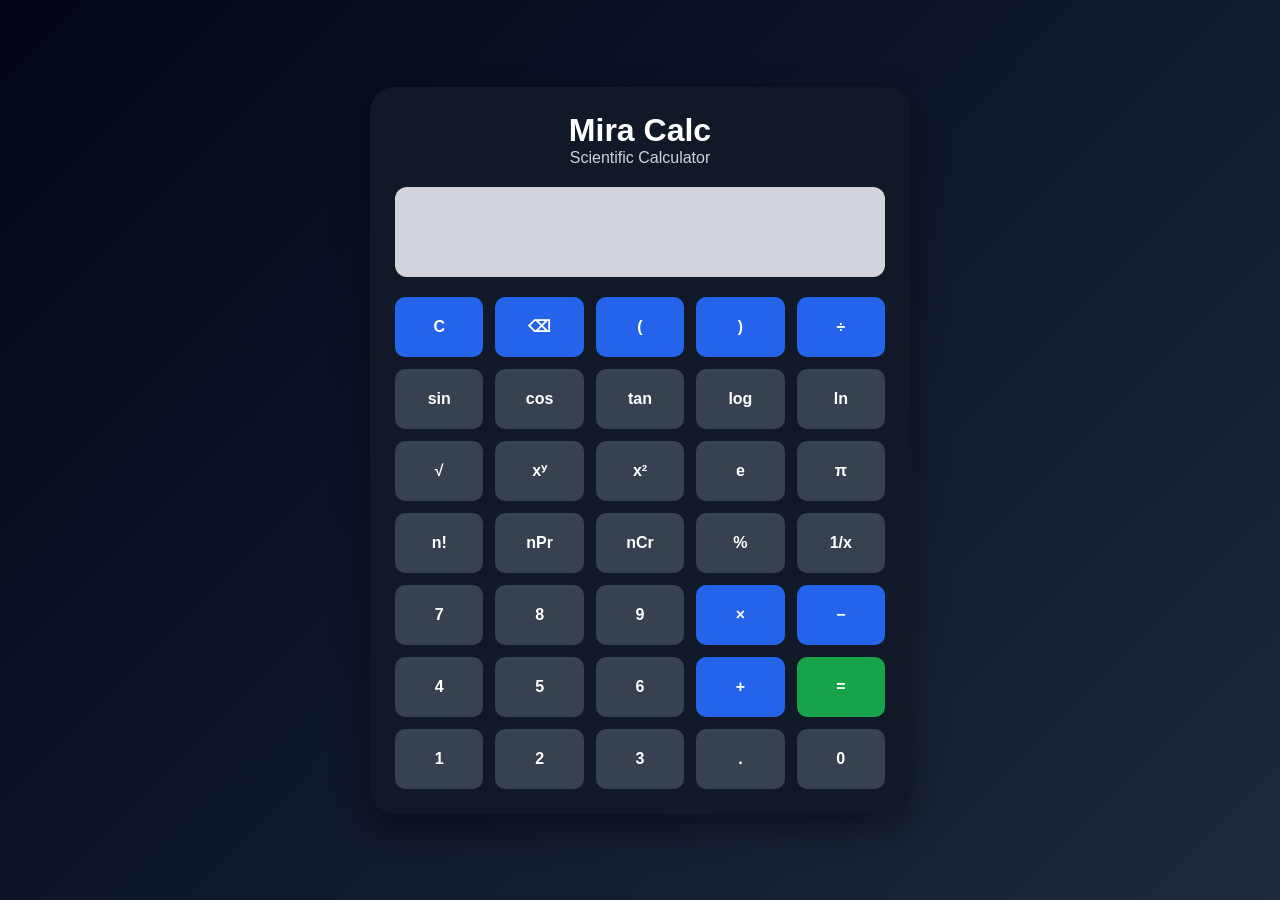
==== calculator.html @ 7aa60807 "Add files via upload" ====
<!DOCTYPE html>
<html lang="en">
<head>
  <meta charset="UTF-8">
  <meta name="viewport" content="width=device-width, initial-scale=1.0">
  <title>Mira Calc</title>
  <link rel="stylesheet" href="style.css">
</head>

<body>
<div class="calculator-container">
  <div class="calculator">
    <div class="calc-top">
      <h2>Mira Calc</h2><span>Scientific Calculator</span>
    </div>
    <input type="text" id="display" readonly>
    <div class="buttons">

      <button class="operator" onclick="clearDisplay()">C</button>
      <button class="operator" onclick="deleteLast()">⌫</button>
      <button class="operator" onclick="append('(')">(</button>
      <button class="operator" onclick="append(')')">)</button>
      <button class="operator" onclick="append('/')">÷</button>

      <button onclick="append('Math.sin(')">sin</button>
      <button onclick="append('Math.cos(')">cos</button>
      <button onclick="append('Math.tan(')">tan</button>
      <button onclick="append('Math.log10(')">log</button>
      <button onclick="append('Math.log(')">ln</button>

      <button onclick="append('Math.sqrt(')">√</button>
      <button onclick="append('**')">xʸ</button>
      <button onclick="append('**2')">x²</button>
      <button onclick="append('Math.E')">e</button>
      <button onclick="append('Math.PI')">π</button>

      <button onclick="factorial()">n!</button>
      <button onclick="permutation()">nPr</button>
      <button onclick="combination()">nCr</button>
      <button onclick="append('%')">%</button>
      <button onclick="append('1/')">1/x</button>

      <button onclick="append('7')">7</button>
      <button onclick="append('8')">8</button>
      <button onclick="append('9')">9</button>
      <button class="operator" onclick="append('*')">×</button>
      <button class="operator" onclick="append('-')">−</button>

      <button onclick="append('4')">4</button>
      <button onclick="append('5')">5</button>
      <button onclick="append('6')">6</button>
      <button class="operator" onclick="append('+')">+</button>
      <button class="equal" onclick="calculate()">=</button>

      <button onclick="append('1')">1</button>
      <button onclick="append('2')">2</button>
      <button onclick="append('3')">3</button>
      <button onclick="append('.')">.</button>
      <button onclick="append('0')">0</button>
    </div>
  </div>
</div>
<script src="script.js"></script>
</body>
</html>
---- style.css ----
:root{
  --navy1:#020617;
  --navy2:#0f172a;
  --navy3:#1e293b;
  --blue:#2563eb;
  --light:#e2e8f0;
  --white:#ffffff;
  --shadow:0 15px 35px rgba(0,0,0,.4);
}

*{
  margin:0;
  padding:0;
  box-sizing:border-box;
  font-family:Segoe UI,sans-serif;
}

body{
  background:linear-gradient(135deg,var(--navy1),var(--navy2),var(--navy3));
  color:var(--white);
  min-height:100vh;
}

.container{
  width:90%;
  max-width:1200px;
  margin:auto;
}

header{padding:20px 0;}
.nav{
  display:flex;
  justify-content:space-between;
  align-items:center;
}
.nav h2{font-size:2rem;}
.nav-btn,
.main-btn{
  text-decoration:none;
  background:var(--blue);
  color:white;
  padding:12px 25px;
  border-radius:10px;
  font-weight:600;
}
.hero{padding:60px 0;}
.hero-content{
  display:grid;
  grid-template-columns:1fr 1fr;
  gap:50px;
  align-items:center;
}

.left h1{
  font-size:4rem;
  line-height:1.1;
  margin-bottom:20px;
}

.left h1 span{color:#60a5fa;}
.left p{color:var(--light);line-height:1.8;margin-bottom:35px;}
.features{
  display:grid;
  grid-template-columns:1fr;
  gap:20px;
  margin-bottom:35px;
}

.feature-box{
  background:rgba(255,255,255,.05);
  padding:20px;
  border-radius:16px;
  border:1px solid rgba(255,255,255,.08);
}
.feature-box h3{margin-bottom:10px;}
.preview-calculator{
  background:#111827;
  padding:25px;
  border-radius:24px;
  box-shadow:var(--shadow);
}

.preview-screen{
  background:#d1d5db;
  color:#000;
  padding:20px;
  border-radius:12px;
  margin-bottom:20px;
  text-align:right;
}

.preview-screen h2{font-size:2rem;}
.preview-buttons{
  display:grid;
  grid-template-columns:repeat(4,1fr);
  gap:12px;
}
.preview-buttons button{
  height:60px;
  border:none;
  border-radius:10px;
  background:#374151;
  color:white;
  font-size:1rem;
  font-weight:600;
}

footer{
  text-align:center;
  padding:20px;
  background:#000;
  margin-top:50px;
}

.calculator-container{
  min-height:100vh;
  display:flex;
  justify-content:center;
  align-items:center;
  padding:20px;
}

.calculator{
  width:100%;
  max-width:540px;
  background:#111827;
  padding:25px;
  border-radius:25px;
  box-shadow:var(--shadow);
}

.calc-top{
  text-align:center;
  margin-bottom:20px;
}

.calc-top h2{
  font-size:2rem;
}

.calc-top span{
  color:#cbd5e1;
}

#display{
  width:100%;
  height:90px;
  border:none;
  outline:none;
  background:#d1d5db;
  border-radius:12px;
  margin-bottom:20px;
  text-align:right;
  padding:20px;
  font-size:2rem;
  font-weight:bold;
}

.buttons{
  display:grid;
  grid-template-columns:repeat(5,1fr);
  gap:12px;
}

.buttons button{
  height:60px;
  border:none;
  border-radius:10px;
  background:#374151;
  color:white;
  font-size:1rem;
  font-weight:600;
  cursor:pointer;
  transition:.2s;
}

.buttons button:hover{transform:scale(.96);}
.operator{background:#2563eb !important;}
.equal{background:#16a34a !important;}

@media(max-width:900px){
  .hero-content{grid-template-columns:1fr;}
  .left{ text-align:center;}
  .left h1{font-size:3rem;}
}

@media(max-width:600px){
  .buttons{grid-template-columns:repeat(4,1fr);}
  .buttons button{ height:55px;font-size:.9rem;}
  #display{font-size:1.5rem;}
  .left h1{font-size:2.3rem;}
  .nav{flex-direction:column;gap:15px;}
}
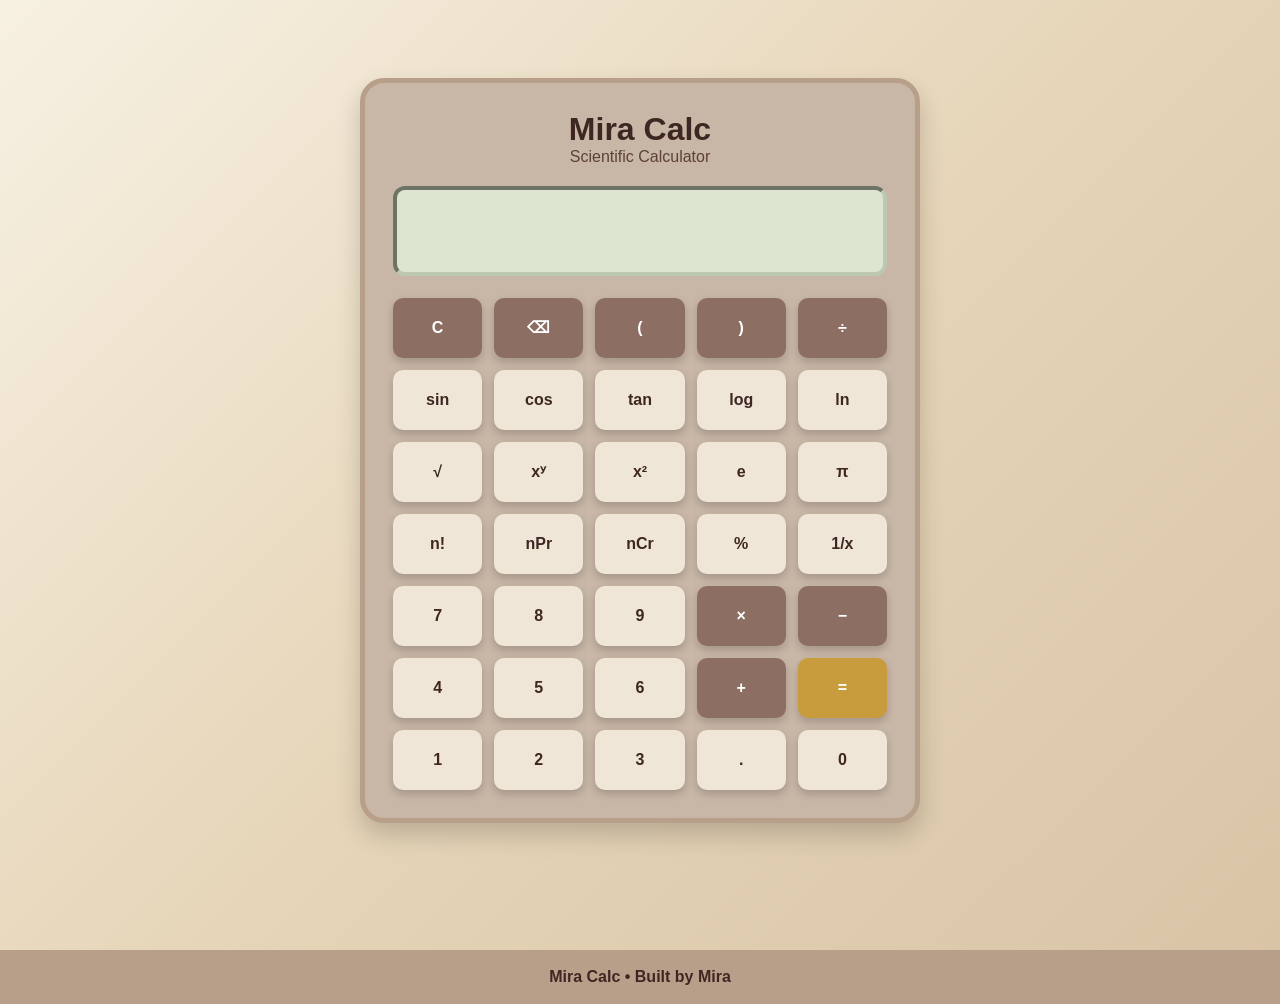
==== commit 2c581f26: "Add files via upload" ====
--- a/calculator.html
+++ b/calculator.html
@@ -61,5 +61,8 @@
   </div>
 </div>
 <script src="script.js"></script>
+<footer>
+  Mira Calc • Built by Mira
+</footer>
 </body>
 </html>
--- a/style.css
+++ b/style.css
@@ -1,115 +1,102 @@
 :root{
-  --navy1:#020617;
-  --navy2:#0f172a;
-  --navy3:#1e293b;
-  --blue:#2563eb;
-  --light:#e2e8f0;
-  --white:#ffffff;
-  --shadow:0 15px 35px rgba(0,0,0,.4);
+  --cream:#f7f1e3;
+  --beige:#d8c3a5;
+  --brown:#8d6e63;
+  --dark:#3e2723;
+  --gold:#c89b3c;
+  --screen:#dde5d1;
+  --btn:#efe6d7;
+  --shadow:0 12px 25px rgba(0,0,0,.18);
 }
-
 *{
   margin:0;
   padding:0;
   box-sizing:border-box;
-  font-family:Segoe UI,sans-serif;
+font-family:"Sora",sans-serif;
 }
 
-body{
-  background:linear-gradient(135deg,var(--navy1),var(--navy2),var(--navy3));
-  color:var(--white);
-  min-height:100vh;
-}
-
-.container{
-  width:90%;
-  max-width:1200px;
-  margin:auto;
-}
-
-header{padding:20px 0;}
-.nav{
-  display:flex;
-  justify-content:space-between;
-  align-items:center;
-}
-.nav h2{font-size:2rem;}
+body{min-height:100vh;background:linear-gradient(135deg,#f7f1e3,#e6d5b8,#d8c3a5);color:var(--dark);}
+.container{width:90%;max-width:1200px;margin:auto;}
+header{padding:22px 0;border-bottom:2px solid rgba(62,39,35,.1);}
+.nav{display:flex; justify-content:space-between;align-items:center;}
+.nav h2{font-size:2rem;color:var(--dark);letter-spacing:1px;}
 .nav-btn,
 .main-btn{
   text-decoration:none;
-  background:var(--blue);
-  color:white;
-  padding:12px 25px;
-  border-radius:10px;
+  background:var(--brown);
+  color:#fff;
+  padding:12px 24px;
+  border-radius:8px;
   font-weight:600;
+  transition:.2s;
+  border:2px solid transparent;
 }
-.hero{padding:60px 0;}
+.nav-btn:hover,
+.main-btn:hover{
+  background:transparent;
+  border:2px solid var(--brown);
+  color:var(--brown);
+}
+.hero{padding:70px 0;}
 .hero-content{
   display:grid;
   grid-template-columns:1fr 1fr;
-  gap:50px;
+  gap:60px;
   align-items:center;
 }
+.left h1{font-size:4rem; line-height:1.1; margin-bottom:20px;}
+.left h1 span{color:var(--brown);}
+.left p{font-size:1.05rem; line-height:1.9; margin-bottom:35px; color:#5d4037;}
+.features{display:grid; gap:20px; margin-bottom:35px;}
 
-.left h1{
-  font-size:4rem;
-  line-height:1.1;
-  margin-bottom:20px;
+.feature-box{
+  background:rgba(255,255,255,.45);
+  padding:22px;
+  border-radius:16px;
+  border:1px solid rgba(0,0,0,.06);
+  box-shadow:0 5px 15px rgba(0,0,0,.06);
 }
 
-.left h1 span{color:#60a5fa;}
-.left p{color:var(--light);line-height:1.8;margin-bottom:35px;}
-.features{
-  display:grid;
-  grid-template-columns:1fr;
-  gap:20px;
-  margin-bottom:35px;
-}
-
-.feature-box{
-  background:rgba(255,255,255,.05);
-  padding:20px;
-  border-radius:16px;
-  border:1px solid rgba(255,255,255,.08);
-}
-.feature-box h3{margin-bottom:10px;}
+.feature-box h3{margin-bottom:10px; color:var(--dark);}
 .preview-calculator{
-  background:#111827;
+  background:#c8b6a6;
   padding:25px;
-  border-radius:24px;
+  border-radius:22px;
   box-shadow:var(--shadow);
+  border:4px solid #b89f8a;
 }
 
 .preview-screen{
-  background:#d1d5db;
-  color:#000;
+  background:var(--screen);
   padding:20px;
-  border-radius:12px;
+  border-radius:10px;
   margin-bottom:20px;
   text-align:right;
+  border:3px inset #bcc8b0;
 }
 
-.preview-screen h2{font-size:2rem;}
-.preview-buttons{
-  display:grid;
-  grid-template-columns:repeat(4,1fr);
-  gap:12px;
-}
+.preview-screen small{color:#4e5b47;}
+.preview-screen h2{font-size:2rem; color:#2e3b28;}
+.preview-buttons{ display:grid; grid-template-columns:repeat(4,1fr); gap:12px;}
+
 .preview-buttons button{
-  height:60px;
+  height:58px;
   border:none;
   border-radius:10px;
-  background:#374151;
-  color:white;
+  background:var(--btn);
   font-size:1rem;
-  font-weight:600;
+  font-weight:700;
+  color:var(--dark);
+  box-shadow:0 3px 6px rgba(0,0,0,.15);
 }
 
 footer{
+  background:#b89f8a;
   text-align:center;
-  padding:20px;
-  background:#000;
+  padding:18px;
+  font-weight:600;
   margin-top:50px;
+  color:var(--dark);
 }
 
 .calculator-container{
@@ -117,43 +104,37 @@
   display:flex;
   justify-content:center;
   align-items:center;
-  padding:20px;
+  padding:30px 20px;
 }
 
 .calculator{
   width:100%;
-  max-width:540px;
-  background:#111827;
-  padding:25px;
-  border-radius:25px;
+  max-width:560px;
+  background:#c8b6a6;
+  padding:28px;
+  border-radius:24px;
+  border:5px solid #b89f8a;
   box-shadow:var(--shadow);
 }
 
-.calc-top{
-  text-align:center;
-  margin-bottom:20px;
-}
-
-.calc-top h2{
-  font-size:2rem;
-}
-
-.calc-top span{
-  color:#cbd5e1;
-}
+.calc-top{ text-align:center; margin-bottom:20px;}
+.calc-top h2{ font-size:2rem; color:var(--dark);}
+.calc-top span{ color:#5d4037;}
 
 #display{
   width:100%;
   height:90px;
   border:none;
   outline:none;
-  background:#d1d5db;
+  background:var(--screen);
   border-radius:12px;
-  margin-bottom:20px;
+  margin-bottom:22px;
   text-align:right;
   padding:20px;
   font-size:2rem;
   font-weight:bold;
+  color:#2e3b28;
+  border:4px inset #bcc8b0;
 }
 
 .buttons{
@@ -166,28 +147,31 @@
   height:60px;
   border:none;
   border-radius:10px;
-  background:#374151;
-  color:white;
+  background:var(--btn);
   font-size:1rem;
-  font-weight:600;
+  font-weight:700;
+  color:var(--dark);
   cursor:pointer;
-  transition:.2s;
+  box-shadow:0 4px 8px rgba(0,0,0,.18);
+  transition:.15s;
 }
 
-.buttons button:hover{transform:scale(.96);}
-.operator{background:#2563eb !important;}
-.equal{background:#16a34a !important;}
+.buttons button:hover{ transform:translateY(-2px);}
+.buttons button:active{transform:scale(.96);}
+.operator{background:var(--brown)!important; color:#fff!important;}
+.equal{ background:var(--gold)!important; color:#fff!important;}
 
 @media(max-width:900px){
-  .hero-content{grid-template-columns:1fr;}
-  .left{ text-align:center;}
-  .left h1{font-size:3rem;}
+  .hero-content{ grid-template-columns:1fr;}
+  .left{ ext-align:center;}
+  .left h1{ font-size:3rem;
+  }
 }
 
 @media(max-width:600px){
-  .buttons{grid-template-columns:repeat(4,1fr);}
-  .buttons button{ height:55px;font-size:.9rem;}
+  .buttons{grid-template-columns:repeat(4,1fr); }
+  .buttons button{height:55px;  font-size:.9rem;}
   #display{font-size:1.5rem;}
-  .left h1{font-size:2.3rem;}
-  .nav{flex-direction:column;gap:15px;}
+  .left h1{font-size:2.4rem;}
+  .nav{ flex-direction:column;gap:15px; }
 }
